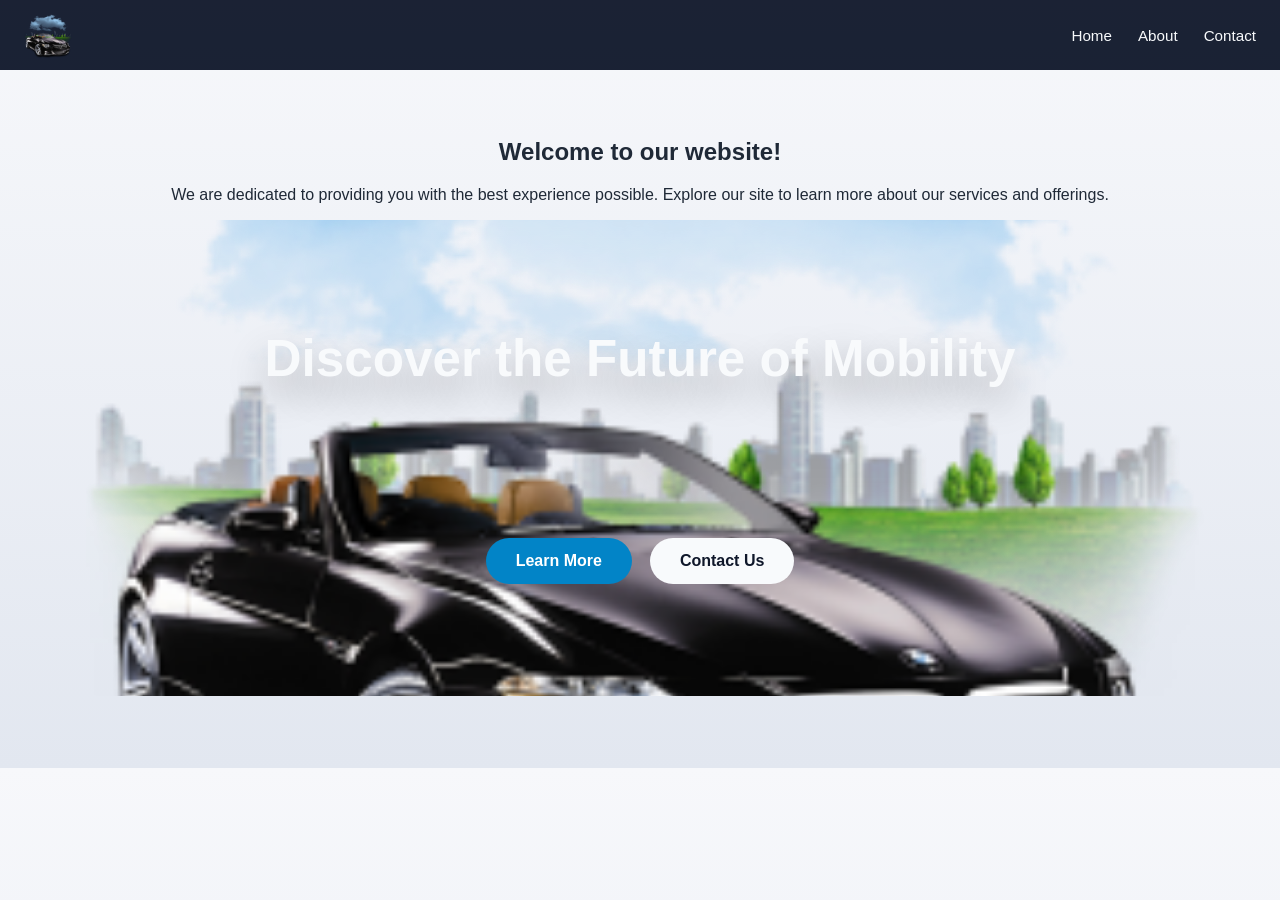
==== newwork/index.html @ d3b69059 "Initial Commit" ====
<!DOCTYPE html>
<html lang="en">
<head>
    <meta charset="UTF-8">
    <meta name="viewport" content="width=device-width, initial-scale=1.0">
    <title>website</title>
    <link rel="stylesheet" href="./CSS/Index.css">
</head>
<body>
    <nav>
        <div class="logo">
            <img src="./Resourses/car.png" alt="Logo">
        </div>
        <div class="nav-links">
            <a href="index.html">Home</a>
            <a href="about.html">About</a>
            <a href="contact.html">Contact</a>
        </div>
    </nav>
    <main class="content">
        <section class="hero-text">
            <h1>Welcome to our website!</h1>
            <p>We are dedicated to providing you with the best experience possible. Explore our site to learn more about our services and offerings.</p>
            <div class="banner_main">
                <div class="banner_data">
                    <h2>Discover the Future of Mobility</h2>
                </div>
                <div class="banner_buttons">
                    <button>Learn More</button>
                    <button class="secondary">Contact Us</button>
                </div>
            </div>
        </section>
    </main>

</body> 
</html>
---- newwork/CSS/Index.css ----
body {
    margin: 0;
    padding: 0;
    font-family: 'Segoe UI', Tahoma, Geneva, Verdana, sans-serif;
    color: #1f2937;
    background: linear-gradient(180deg, #f7f8fb 0%, #e2e7f0 100%);
}

nav {
    display: flex;
    justify-content: space-between;
    align-items: center;
    padding: 0 24px;
    min-height: 70px;
    background: rgba(15, 23, 42, 0.95);
    position: sticky;
    top: 0;
    z-index: 10;
}

.logo {
    display: flex;
    align-items: center;
    gap: 14px;
}

.logo img {
    width: 48px;
    height: 48px;
    object-fit: contain;
}

.logo span {
    font-size: 1.1rem;
    font-weight: 700;
    letter-spacing: 0.02em;
}

.nav-links {
    display: flex;
    gap: 26px;
    align-items: center;
}

.nav-links a {
    color: #f8fafc;
    text-decoration: none;
    font-size: 0.95rem;
    transition: color 0.2s ease, transform 0.2s ease;
}

.nav-links a:hover {
    color: #7dd3fc;
    transform: translateY(-2px);
}

.content {
    max-width: 1140px;
    margin: 0 auto;
    padding: 48px 24px 72px;
    text-align: center;
}


.banner_main {
    position: relative;
    display: grid;
    place-items: center;
    gap: 24px;
    padding: 48px 32px;
    min-height: 380px;
     border-radius: 26px; 
    background-image: url('../Resourses/car.png');
    background-size: cover;
    background-position: center;
    overflow: hidden;
}


.banner_data,
.banner_buttons {
    position: relative;
    z-index: 1;
}

.banner_data h2 {
    margin: 0;
    font-size: clamp(2rem, 4vw, 3.2rem);
    font-weight: 700;
    color: #f8fafc;
    line-height: 1.05;
    text-shadow: 0 18px 38px rgba(0, 0, 0, 0.3);
}

.banner_buttons {
    display: flex;
    flex-wrap: wrap;
    justify-content: center;
    gap: 18px;
}

.banner_buttons button {
    border: none;
    border-radius: 999px;
    padding: 14px 30px;
    font-size: 1rem;
    font-weight: 600;
    cursor: pointer;
    transition: transform 0.2s ease, filter 0.2s ease;
}

.banner_buttons button:hover {
    transform: translateY(-2px);
    filter: brightness(1.05);
}

.banner_buttons button:first-child {
    background: #0284c7;
    color: #ffffff;
}

.banner_buttons .secondary {
    background: #f8fafc;
    color: #0f172a;
}

@media (max-width: 820px) {
    nav {
        flex-direction: column;
        gap: 16px;
        padding: 16px;
    }

    .nav-links {
        gap: 16px;
        flex-wrap: wrap;
        justify-content: center;
    }

    .content {
        padding: 32px 18px 56px;
    }

    .banner_main {
        padding: 36px 24px;
        min-height: 320px;
    }
}

@media (max-width: 520px) {
    .hero-text h1 {
        font-size: 2.4rem;
    }

    .banner_buttons {
        flex-direction: column;
        gap: 14px;
    }
}
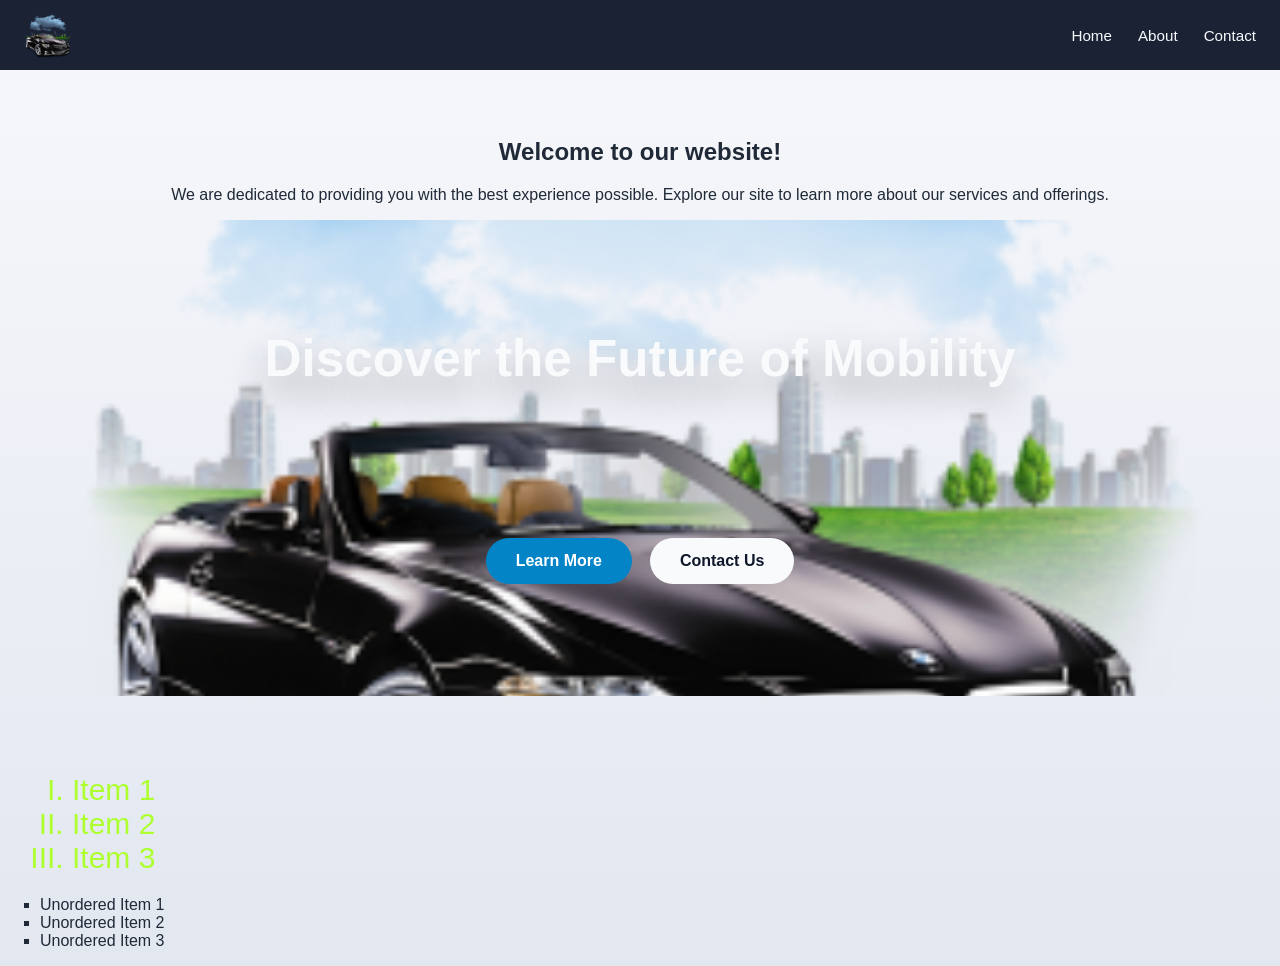
==== commit 0acdbb17: "form and list" ====
--- a/newwork/index.html
+++ b/newwork/index.html
@@ -30,8 +30,19 @@
                     <button class="secondary">Contact Us</button>
                 </div>
             </div>
+            
         </section>
     </main>
-
+    <ol type="I">
+        <li>Item 1</li>
+        <li>Item 2</li>
+        <li>Item 3</li>
+    </ol>
+    <ul type="square">
+        <li>Unordered Item 1</li>
+        <li>Unordered Item 2</li>
+        <li>Unordered Item 3</li>
+    </ul>
+    
 </body> 
 </html>
--- a/newwork/CSS/Index.css
+++ b/newwork/CSS/Index.css
@@ -94,7 +94,7 @@
 
 .banner_buttons {
     display: flex;
-    flex-wrap: wrap;
+    flex-wrap: wrap; 
     justify-content: center;
     gap: 18px;
 }
@@ -107,6 +107,7 @@
     font-weight: 600;
     cursor: pointer;
     transition: transform 0.2s ease, filter 0.2s ease;
+        animation: buttonanimate 5s linear infinite;
 }
 
 .banner_buttons button:hover {
@@ -122,6 +123,41 @@
 .banner_buttons .secondary {
     background: #f8fafc;
     color: #0f172a;
+}
+ol {
+    color:greenyellow;
+    font-size: 30px;
+    max-width: 600px;
+    margin: 0 48px;
+    padding: 5px 24px;
+    
+}
+.form{
+    width: 400px;
+    margin: 0px auto;
+    padding: 20px;
+}
+.form_data{
+    display: flex;
+    flex-direction: column;
+    gap: 16px;
+}
+.form_data label {
+    font-size: 0.95rem;
+    font-weight: 600;
+    color: #1f2937;
+}
+.form_data input {
+    padding: 12px;
+    border: 1px solid #d1d5db;
+    border-radius: 6px;
+    font-size: 0.95rem;
+}
+.form_image{
+    display: flex;
+    justify-content: center;
+    margin-top: 24px; 
+    font-size: 25px;
 }
 
 @media (max-width: 820px) {
@@ -157,3 +193,26 @@
         gap: 14px;
     }
 }
+@keyframes buttonanimate{
+    /* from{
+        transform: rotate(0deg)
+    }
+    to{
+        transform: rotate(30deg)
+    } */
+    0%{
+        background-color: red;
+     }
+    25%{
+        background-color: rgb(42, 21, 228);
+     }
+    50%{
+        background-color: rgb(16, 247, 0);
+    }
+    75%{
+        background-color: rgb(217, 0, 255);
+    }
+    100%{
+        background-color: rgb(0, 195, 255);
+    }
+}
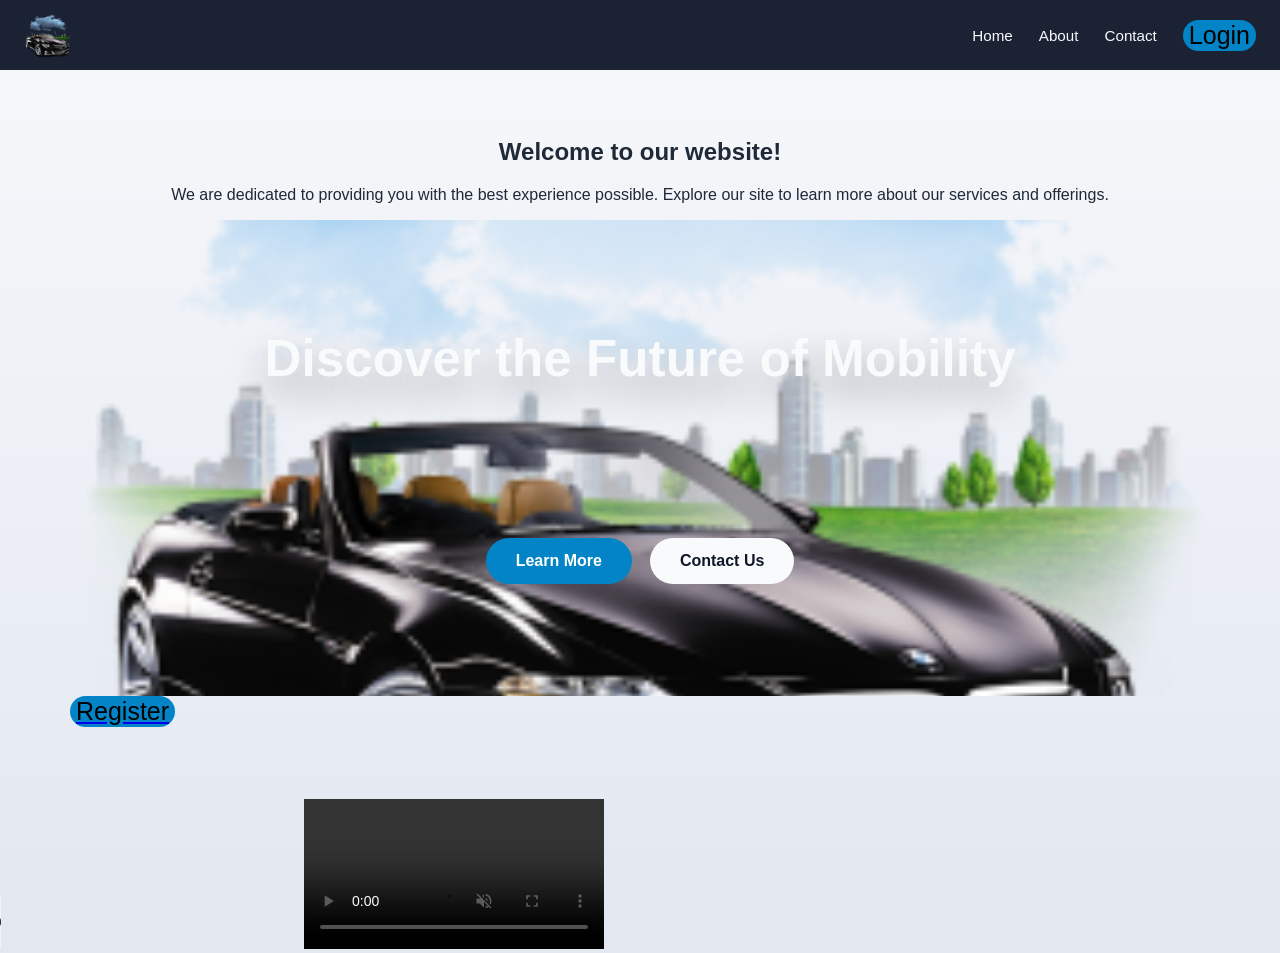
==== commit 6e7b3c4f: "added login and register" ====
--- a/newwork/index.html
+++ b/newwork/index.html
@@ -12,9 +12,12 @@
             <img src="./Resourses/car.png" alt="Logo">
         </div>
         <div class="nav-links">
-            <a href="index.html">Home</a>
+            <a href="house.html">Home</a>
             <a href="about.html">About</a>
             <a href="contact.html">Contact</a>
+            <div class="nav-buttons">
+                <a href="login.html"><button class="login-button">Login</button></a>
+               </div>
         </div>
     </nav>
     <main class="content">
@@ -29,20 +32,27 @@
                     <button>Learn More</button>
                     <button class="secondary">Contact Us</button>
                 </div>
+
+            </div>
+            <div class="form_register">
+                <a href="Register.html"><button>Register</button></a>
             </div>
             
         </section>
     </main>
-    <ol type="I">
-        <li>Item 1</li>
-        <li>Item 2</li>
-        <li>Item 3</li>
-    </ol>
-    <ul type="square">
-        <li>Unordered Item 1</li>
-        <li>Unordered Item 2</li>
-        <li>Unordered Item 3</li>
-    </ul>
     
+    <div>
+    <audio controls autoplay loop>
+    <!-- <source src="./resoursesa/video.mp4" type="audio/mpeg"> -->
+    </audio>
+    <video
+    src="./resoursesa/video.mp4"
+    autoplay
+    loop
+    muted
+    controls
+    type="video/mp4">
+    </video>
+    </div>
 </body> 
 </html>
--- a/newwork/CSS/Index.css
+++ b/newwork/CSS/Index.css
@@ -132,10 +132,19 @@
     padding: 5px 24px;
     
 }
+.login_body{
+    background-color: rgb(0, 195, 255);
+    height: 100px;
+    display:flex;
+    justify-content: center;
+    align-items: left;
+    width: 100px;
+}
 .form{
     width: 400px;
     margin: 0px auto;
-    padding: 20px;
+    padding: 10px 20px;
+    
 }
 .form_data{
     display: flex;
@@ -153,11 +162,65 @@
     border-radius: 6px;
     font-size: 0.95rem;
 }
+.form_checkbox {
+    display: flex;
+    align-items: center;
+    gap: 8px;
+}
+.form_checkbox label {
+    width: 16px;
+    height: 16px;
+}
 .form_image{
     display: flex;
     justify-content: center;
     margin-top: 24px; 
     font-size: 25px;
+}
+.nav-buttons button{
+    display: flex;
+    justify-content: center;
+    margin-top: 24px; 
+    font-size: 25px;
+    background-color: #0284c7;
+   border: none;
+   border-radius: 100px;
+   margin-top: 0px;
+
+}
+.nav-buttons button:hover{
+    background-color: #0284c7;
+    color: #ffffff;
+}
+.form_register button{
+    display: flex;
+    justify-content: center;
+    margin-top: 24px; 
+    font-size: 25px;
+    background-color: #0284c7;
+   border: none;
+   border-radius: 100px;
+   margin-top: 0px;
+   border-radius: top;
+}
+.register_body{
+    background-color: rgb(0, 195, 255);
+    height: 100px;
+    display:flex;
+    justify-content: center;
+    align-items: left;
+    width: 100px;
+}
+.register_button{
+    display: flex;
+    justify-content: center;
+    margin-top: 24px; 
+    font-size: 25px;
+    background-color: #0284c7;
+   border: none;
+   border-radius: 100px;
+   margin-top: 0px;
+
 }
 
 @media (max-width: 820px) {
@@ -193,26 +256,4 @@
         gap: 14px;
     }
 }
-@keyframes buttonanimate{
-    /* from{
-        transform: rotate(0deg)
-    }
-    to{
-        transform: rotate(30deg)
-    } */
-    0%{
-        background-color: red;
-     }
-    25%{
-        background-color: rgb(42, 21, 228);
-     }
-    50%{
-        background-color: rgb(16, 247, 0);
-    }
-    75%{
-        background-color: rgb(217, 0, 255);
-    }
-    100%{
-        background-color: rgb(0, 195, 255);
-    }
-}
+
